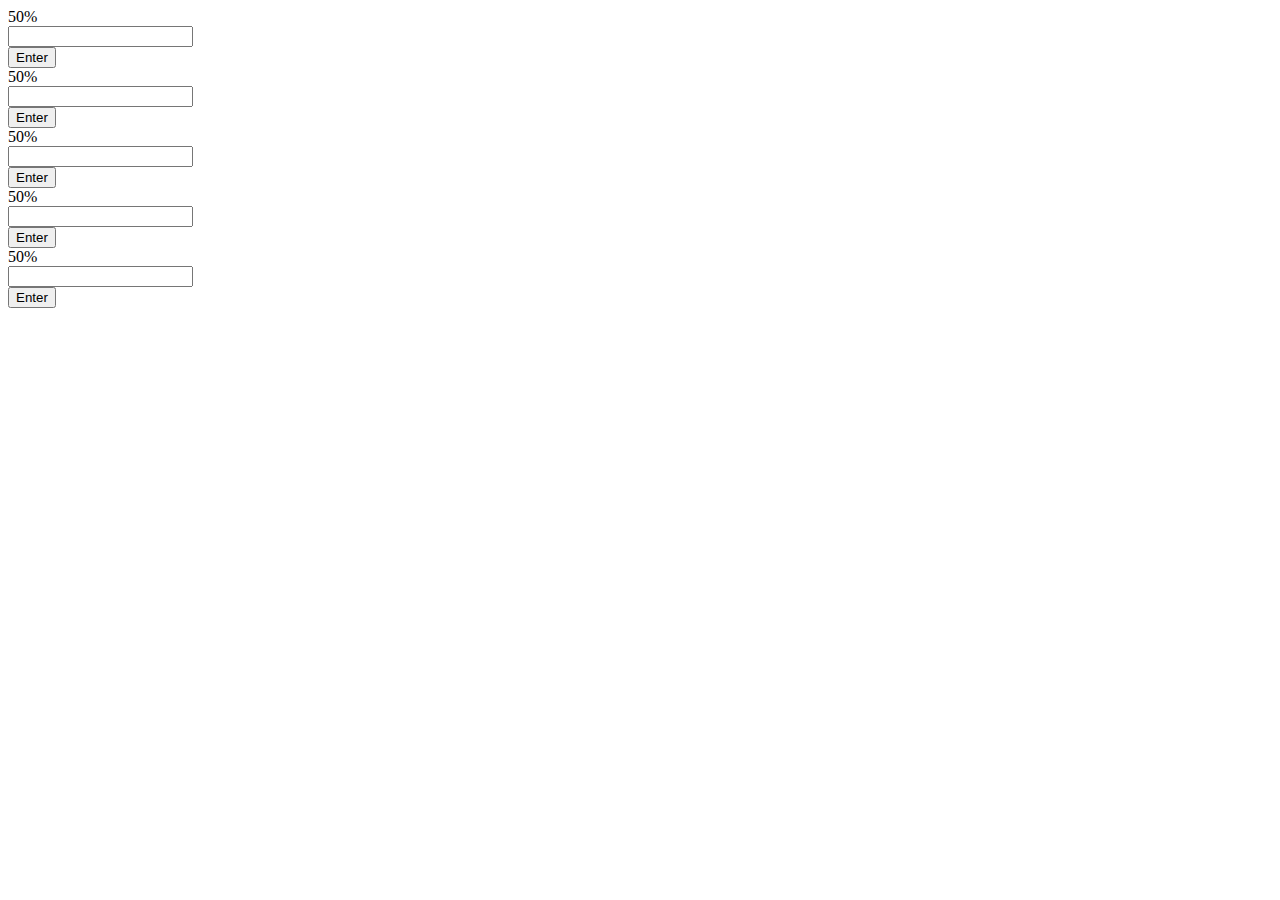
==== practice.html @ f91ff15d "Add files via upload" ====
<!DOCTYPE html>
<html>
    <head>
       <title>My Gauge chart</title>
       <link rel="stylesheet" type="text/css" href="C:\Users\admin\OneDrive\Desktop\practice\practice.css"/>
    <body>
            <section id="one">
              <section id="ga1">
                <div id="h">
    
                    <div id="hh">
                     
                    </div>
                    <div id="hi">
                      50%
                  </div>
                     
                    </div>
    
                    <input   id="input" type="text">
                    <br/>
                    <button type="button" id="button" onclick="hf()">Enter</button>
                
            </section>
            </section>
            <section id="two">
              <section id="ga2">
                <div id="h">
    
                    <div id="hh2">
                     
                    </div>
                    <div id="hi2">
                      50%
                  </div>
                     
                    </div>
    
                    <input id="input2" type="text">
                    <br/>
                    <button type="button" id="button2" onclick="hf2()">Enter</button>
                
            </section>
            </section>
            <section id="three">
              <section id="ga3">
                <div id="h">
    
                    <div id="hh3">
                     
                    </div>
                    <div id="hi3">
                      50%
                  </div>
                     
                    </div>
    
                    <input id="input3" type="text">
                    <br/>
                    <button type="button" id="button3" onclick="hf3()">Enter</button>
                
            </section>
            </section>
            <section id="four">
              <section id="ga4">
                <div id="h">
    
                    <div id="hh4">
                     
                    </div>
                    <div id="hi4">
                      50%
                  </div>
                     
                    </div>
    
                    <input id="input4" type="text">
                    <br/>
                    <button type="button" id="button4" onclick="hf4()">Enter</button>
                
            </section>
            </section>
            <section id="five">
              <section id="ga5">
                <div id="h">
    
                    <div id="hh5">
                     
                    </div>
                    <div id="hi5">
                      50%
                  </div>
                     
                    </div>
    
                    <input id="input5" type="text">
                    <br/>
                    <button type="button" id="button5" onclick="hf5()">Enter</button>
                
            </section>
            </section>
        
      
        
      
      


      <script src="practice.js">
       

      </script>


    </body>
</html>
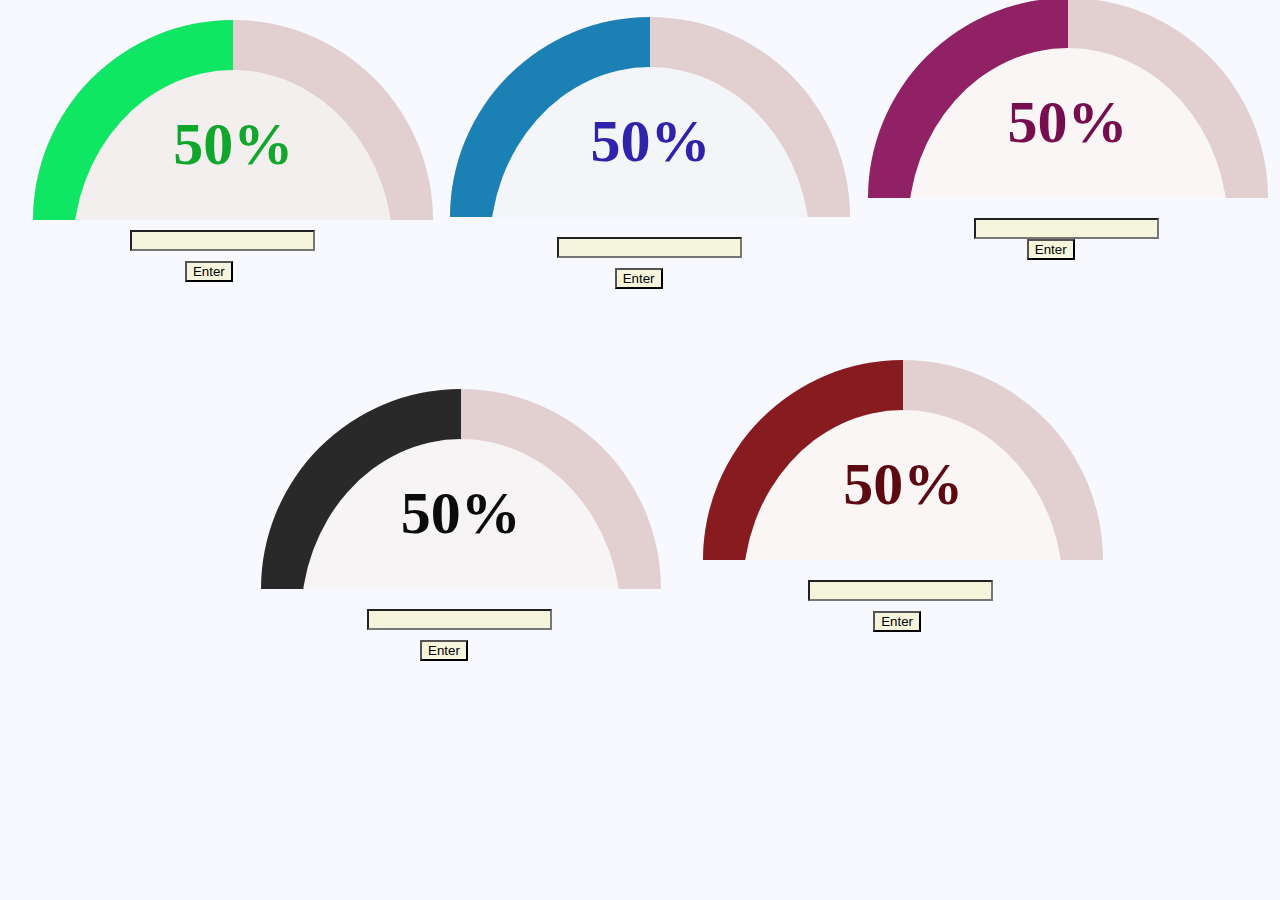
==== commit 23b229ac: "Update practice.html" ====
--- a/practice.html
+++ b/practice.html
@@ -2,7 +2,7 @@
 <html>
     <head>
        <title>My Gauge chart</title>
-       <link rel="stylesheet" type="text/css" href="C:\Users\admin\OneDrive\Desktop\practice\practice.css"/>
+       <link rel="stylesheet" type="text/css" href="practice.css"/>
     <body>
             <section id="one">
               <section id="ga1">
@@ -113,4 +113,4 @@
 
 
     </body>
-</html>+</html>
--- a/practice.css
+++ b/practice.css
@@ -0,0 +1,278 @@
+body{
+    background-color:ghostwhite;
+}
+
+
+
+#ga1{
+    display: block;
+    margin-top: 20px;
+    margin-left: 2%;
+    margin-right: 50%;
+}
+
+
+#ga1 input{
+    display:inline-block;
+    margin: 16%;
+    margin-top: 10px;
+    margin-bottom: 0px;
+    background-color: beige; ;
+    color: #000;
+    
+}
+#ga1 button{
+    display: block;
+    margin-top: 10px;
+    margin-left: 25%;
+    background-color: beige;
+    
+}
+#ga2{
+    display: block;
+    margin-top: -265px;
+    margin-left: 35%;
+    
+}
+
+
+#ga2 input{
+    display: inline-block;
+    margin: 13%;
+    margin-top: 20px;
+    margin-bottom: 0px;
+    background-color: beige;
+}
+#ga2 button{
+    display: block;
+    margin-top: 10px;
+    margin-left: 20%;
+    background-color: beige;
+    
+}
+#ga3{
+    display: block;
+    margin-top: 100px;
+    margin-left: 20%;
+    margin-right: 50%;
+}
+
+
+#ga3 input{
+    display: inline-block;
+    margin: 28%;
+    margin-top: 20px;
+    margin-bottom: 0px;
+    background-color: beige;
+}
+#ga3 button{
+    display: block;
+    margin-top: 10px;
+    margin-left: 42%;
+    background-color: beige;
+    
+}
+#ga4{
+    display: block;
+    margin-top: -663px;
+    margin-left:68%;
+    margin-right: 2%;
+}
+
+
+#ga4 input{
+    display:inline-block ;
+    margin: 28%;
+    margin-top: 20px;
+    margin-bottom: 0px;
+    background-color: beige;
+}
+#ga4 button{
+    display: block;
+    margin-left: 42%;
+    background-color: beige;
+    
+}
+#ga5{
+    display: block;
+    margin-top: 100px;
+    margin-left: 55%;
+    margin-right: 50%;
+}
+
+
+#ga5 input{
+    display: inline-block;
+    margin: 105px;
+    margin-top: 20px;
+    margin-bottom: 0px;
+    background-color: beige;
+}
+#ga5 button{
+    display: block;
+    margin-top: 10px;
+    margin-left: 170px;
+    background-color: beige;
+    
+}
+#h {
+    background-color: rgb(226, 208, 208);
+    height: 200px;
+    width: 400px;
+    position: relative;
+    border-top-left-radius: 100% 200%;
+    border-top-right-radius: 100% 200%;
+    overflow: hidden;
+    
+    
+    
+}
+#hh{
+     position: absolute;
+     width: inherit;
+     height: 100%;
+     background-color: rgb(14, 230, 100);
+     top: 100%;
+     left: 0%;
+     transform-origin: center top ;
+     transform: rotate(0.25turn);
+     transition: 2s ease-out;
+
+}
+#hh2{
+    position: absolute;
+    width: inherit;
+    height: 100%;
+    background-color: rgb(27, 129, 180);
+    top: 100%;
+    left: 0%;
+    transform-origin: center top ;
+    transform: rotate(0.25turn);
+    transition: 2s ease-out;
+
+}#hh3{
+    position: absolute;
+    width: inherit;
+    height: 100%;
+    background-color: rgb(42, 41, 41);
+    top: 100%;
+    left: 0%;
+    transform-origin: center top ;
+    transform: rotate(0.25turn);
+    transition: 2s ease-out;
+
+}#hh4{
+    position: absolute;
+    width: inherit;
+    height: 100%;
+    background-color: rgb(144, 33, 100);
+    top: 100%;
+    left: 0%;
+    transform-origin: center top ;
+    transform: rotate(0.25turn);
+    transition: 2s ease-out;
+
+}#hh5{
+    position: absolute;
+    width: inherit;
+    height: 100%;
+    background-color: rgb(136, 27, 32);
+    top: 100%;
+    left: 0%;
+    transform-origin: center top ;
+    transform: rotate(0.25turn);
+    transition: 2s ease-out;
+
+}
+#hi{
+    position: absolute;
+    width: 320px;
+    height: 320px;
+    background-color: rgb(244, 239, 239);
+    border-radius: 50%;
+    top: 25%;
+    left: 50%;
+    transform: translateX(-50%);
+    display: block;
+    text-align: center;
+    font-family: 'Times New Roman', Times, serif;
+    font-size: 60px;
+    font-weight: bold;
+    padding-top: 10%;
+    color: #10a72c;
+
+
+}
+#hi2{
+    position: absolute;
+    width: 320px;
+    height: 320px;
+    background-color: rgb(243, 245, 248);
+    border-radius: 50%;
+    top: 25%;
+    left: 50%;
+    transform: translateX(-50%);
+    display: block;
+    text-align: center;
+    font-family: 'Times New Roman', Times, serif;
+    font-size: 60px;
+    font-weight: bold;
+    padding-top: 10%;
+    color: #3023ab;
+
+
+}#hi3{
+    position: absolute;
+    width: 320px;
+    height: 320px;
+    background-color: rgb(247, 244, 246);
+    border-radius: 50%;
+    top: 25%;
+    left: 50%;
+    transform: translateX(-50%);
+    display: block;
+    text-align: center;
+    font-family: 'Times New Roman', Times, serif;
+    font-size: 60px;
+    font-weight: bold;
+    padding-top: 10%;
+    color: #0d0c0d;
+
+
+}#hi4{
+    position: absolute;
+    width: 320px;
+    height: 320px;
+    background-color: rgb(250, 246, 246);
+    border-radius: 50%;
+    top: 25%;
+    left: 50%;
+    transform: translateX(-50%);
+    display: block;
+    text-align: center;
+    font-family: 'Times New Roman', Times, serif;
+    font-size: 60px;
+    font-weight: bold;
+    padding-top: 10%;
+    color: #750d4f;
+
+
+}#hi5{
+    position: absolute;
+    width: 320px;
+    height: 320px;
+    background-color: rgb(250, 246, 246);
+    border-radius: 50%;
+    top: 25%;
+    left: 50%;
+    transform: translateX(-50%);
+    display: block;
+    text-align: center;
+    font-family: 'Times New Roman', Times, serif;
+    font-size: 60px;
+    font-weight: bold;
+    padding-top: 10%;
+    color: #5c0911;
+
+
+}